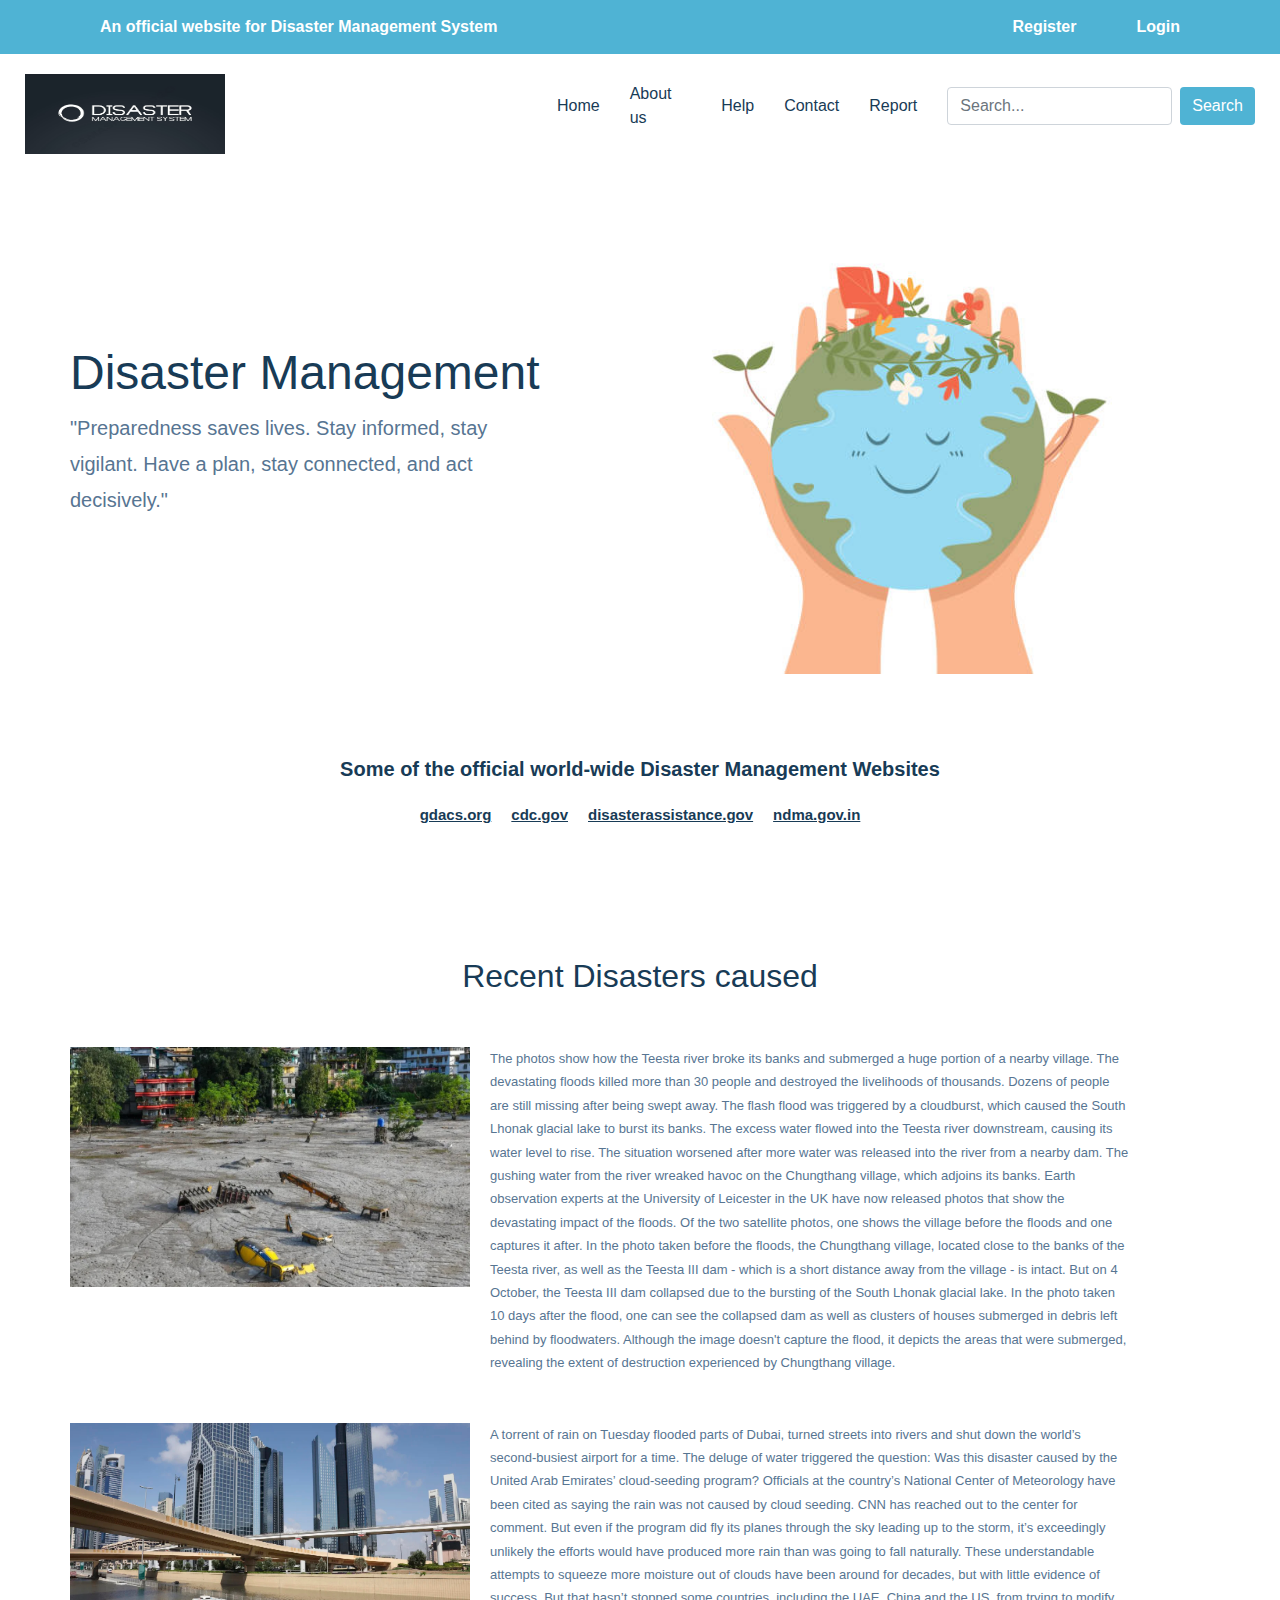
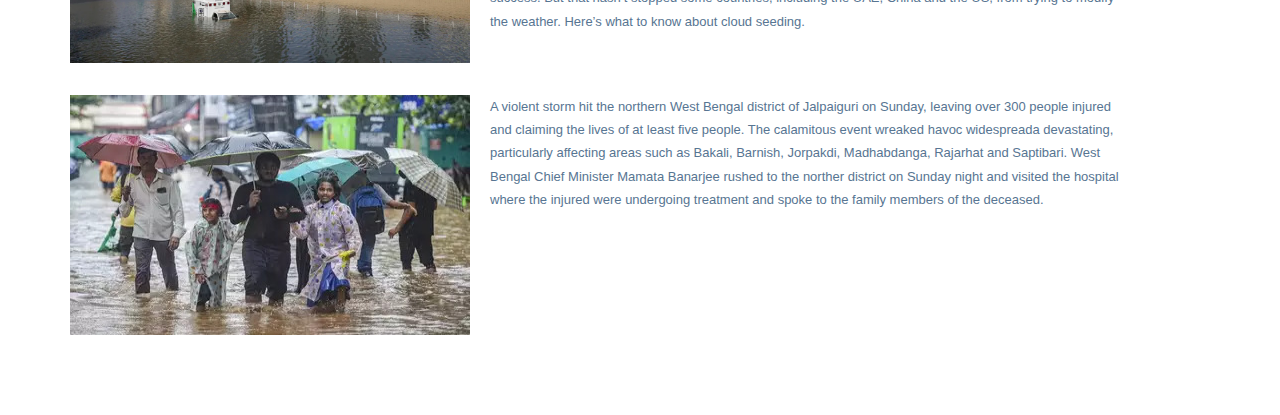
==== Homepage/index.html @ 7bd2d3ea "new fiels added" ====
<!DOCTYPE html>
<html lang="en">

<head>
    <meta charset="UTF-8">
    <meta name="viewport" content="width=device-width, initial-scale=1.0">
    <title>Homepage</title>
    <link rel="stylesheet" href="../assets/css/bootstrap.css">
    <link rel="stylesheet" href="style_homepage.css">
</head>

<body>
    <div class="top-banner">
        <div class="container">
            <div class="small-bold-text banner-text">An official website for Disaster Management System</div>
            <a href="../index" class="login-links">Login</a>
            <a href="../register" class="register-link">Register</a>
        </div>
    </div>
    <nav class="main-nav">
        <a href="#" class="logo">
            <img src="../assets/img/logo.jpg" alt="website logo">
            <!-- <p>DMS</p> -->
        </a>
        <div class="nav-links">
            <ul class="flex">
                <li><a href="../Homepage/index.html" class="hover-link">Home</a></li>
                <li><a href="../about/about.html" class="hover-link">About us</a></li>
                <li><a href="#" class="hover-link">Help</a></li>
                <li><a href="#" class="hover-link">Contact</a></li>
                <li><a href="#" class="hover-link">Report</a></li>
                <!-- <li><a href="#" class="hover-link">Community</a></li> -->
                <form class="d-flex">
                    <input type="search" name="search" class="search form-control me-2" id="search"
                        placeholder="Search...">
                    <button type="submit" class="btn btn-primary">Search</button>
                </form>
            </ul>
        </div>
    </nav>

    <header>
        <div class="container header-section flex">
            <div class="header-left">
                <h1>Disaster Management</h1>
                <p>"Preparedness saves lives. Stay informed, stay vigilant. Have a plan, stay connected, and act
                    decisively."

                </p>

            </div>
            <div class="header-right">
                <img src="earth.jpg" alt="hero image">
            </div>
        </div>
    </header>
    <section class="websites">
        <div class="container">
            <div class="small-bold-text website-header">Some of the official world-wide Disaster Management Websites
                <div class="link-website flex">
                    <a href="https://www.gdacs.org/" class="company-logo">gdacs.org</a>
                    <a href="https://www.cdc.gov/niosh/topics/emres/sitemgt.html" class="company-logo">cdc.gov</a>
                    <a href="https://www.disasterassistance.gov/" class="company-logo">disasterassistance.gov</a>
                    <a href="https://www.ndma.gov.in/" class="company-logo">ndma.gov.in</a>
                </div>
            </div>

        </div>
    </section>
    <section class="feature-section">
        <div class="container">
            <div class="feature-header">
                <h2 class="text-center">Recent Disasters caused</h2>
            </div>
            <div id="recent-disasters">
                <div class="disasters-contains">
                    <div class="internals">
                        <div class="image-contains">
                            <img src="_131974836_gettyimages-1715805990-1.jpg.jpg" alt="">
                        </div>
                        <div class="text-contains">
                            <p>The photos show how the Teesta river broke its banks and submerged a huge portion of a
                                nearby village.
                                The devastating floods killed more than 30 people and destroyed the livelihoods of
                                thousands.
                                Dozens of people are still missing after being swept away.
                                The flash flood was triggered by a cloudburst, which caused the South Lhonak glacial
                                lake to burst its banks. The excess water flowed into the Teesta river downstream,
                                causing its water level to rise.
                                The situation worsened after more water was released into the river from a nearby dam.
                                The gushing water from the river wreaked havoc on the Chungthang village, which adjoins
                                its banks. Earth observation experts at the University of Leicester in the UK have now
                                released photos that show the devastating impact of the floods.
                                Of the two satellite photos, one shows the village before the floods and one captures it
                                after.
                                In the photo taken before the floods, the Chungthang village, located close to the banks
                                of the Teesta river, as well as the Teesta III dam - which is a short distance away from
                                the village - is intact. But on 4 October, the Teesta III dam collapsed due to the
                                bursting of the South Lhonak glacial lake.
                                In the photo taken 10 days after the flood, one can see the collapsed dam as well as
                                clusters of houses submerged in debris left behind by floodwaters.
                                Although the image doesn't capture the flood, it depicts the areas that were submerged,
                                revealing the extent of destruction experienced by Chungthang village.</p>
                        </div>
                    </div>
                    <div class="internals">
                        <div class="image-contains">
                            <img src="2ndDisaster.jpg" alt="">
                        </div>
                        <div class="text-contains">
                            <p>A torrent of rain on Tuesday flooded parts of Dubai, turned streets into rivers and shut
                                down the world’s second-busiest airport for a time. The deluge of water triggered the
                                question: Was this disaster caused by the United Arab Emirates’ cloud-seeding program?

                                Officials at the country’s National Center of Meteorology have been cited as saying the
                                rain was not caused by cloud seeding. CNN has reached out to the center for comment.

                                But even if the program did fly its planes through the sky leading up to the storm, it’s
                                exceedingly unlikely the efforts would have produced more rain than was going to fall
                                naturally.

                                These understandable attempts to squeeze more moisture out of clouds have been around
                                for decades, but with little evidence of success.

                                But that hasn’t stopped some countries, including the UAE, China and the US, from trying
                                to modify the weather.

                                Here’s what to know about cloud seeding.</p>
                        </div>
                    </div>
                    <div class="internals">
                        <div class="image-contains">
                            <img src="3rdDisaster.jpg" alt="">
                        </div>
                        <div class="text-contains">
                            <p>
                                A violent storm hit the northern West Bengal district of Jalpaiguri on Sunday,
                                leaving over 300 people injured and claiming the lives of at least five people.
                                The calamitous event wreaked havoc widespreada devastating, particularly affecting
                                areas such as Bakali, Barnish, Jorpakdi, Madhabdanga, Rajarhat and Saptibari.
                                West Bengal Chief Minister Mamata Banarjee rushed to the norther district on Sunday
                                night and
                                visited the hospital where the injured were undergoing treatment and spoke to the family
                                members of the deceased.
                            </p>
                        </div>
                    </div>
                </div>
            </div>
            <div class="features-area flex">
                <div class="features-card">

                </div>
            </div>
        </div>
    </section>
    <section class="big-feature"></section>
    <section class="big-feature"></section>
    <section class="big-feature"></section>
    <section class="videos"></section>
</body>

</html>
---- Homepage/style_homepage.css ----
*{
    margin: 0;
    padding: 0;
    box-sizing: border-box;
}

:root{
    --primary-text-color: #183b56;
    --secondary-text-color: #577592;
    --accent-color: #2294ed;
    --accent-color-dark: #1d69a3;
    --padding-inline-section: 20px;
}

body{
    font-family: Arial, sans-serif;
    color: var(--primary-text-color);
}
h1{
    font-size: 3rem;
}
h2{
    font-size: 2rem;
}
h3{
    font-size: 1.5rem;
}
p{
    font-family: sans-serif;
    font-size: 1.25rem;
    color: var(--secondary-text-color);
    line-height: 1.8em;
}

a{
    text-decoration: none;
    display: inline-block;
}
ul{
    list-style: none;
}

.small-bold-text{
    font-size: 1rem;
    font-weight: 700;
}

.container{
    max-width: 1180px;
    margin-inline: auto;
    padding-inline: var(--padding-inline-section);
}
.flex{
    display: flex;
    align-items: center;
}
.hover-link{
    color: var(--primary-text-color);
    transition: 0.2s ease-in-out;
}
.hover-link:hover{
    color: var(--accent-color);
}
.banner-text{
    color: white;
    padding: 15px 30px;
    text-align: center;
    display: inline-block;
}

.top-banner{
    background-color: #4fb3d4;
}

.login-links{
    float: right;
    padding: 15px 30px;
    color: white;
    font-weight: 600;
    transition: 2s;
}
.login-links:hover{
    color: var(--primary-text-color);
}
.top-banner .register-link{
    float: right;
    padding: 15px 30px;
    color: white;
    font-weight: 600;
    transition: 2s;
}
.top-banner .register-link:hover{
    color: var(--primary-text-color);
}
.logo img {
    width: 200px; /* Set the width to your desired size */
     /* Let the height adjust proportionally */
     height: 80px;
        margin-right: 300px;

}
.main-nav {
    display: flex;
    justify-content: center;
    align-items: center; /* Center items vertically */
    margin-top: 20px;
}

.nav-links ul {
    display: flex; /* Add this to make the ul a flex container */
    justify-content: end; /* Align the links to the end (right) */
    gap: 30px;
}
.nav-links{
    flex-basis: 730px;
}

header{
    padding: 50px var(--padding-inline-section);

}
.header-right{
    padding-top: 20px;
}
.header-section{
    justify-content: center;
    gap: 50px;
}
.header-right img{
    width: 600px;
    
}
.website-header{
    text-align: center;
    margin-block: 30px;
    color: var(--primary-text-color);
    font-size: 20px;
}
.link-website {
    display: flex;
    justify-content: center; /* Center align the links horizontally */
    gap: 20px; /* Add some space between the links */
}

.company-logo {
    text-decoration: none;
    color: var(--primary-text-color); /* Set the text color */
    font-weight: bold;
    margin-block:20px;
    font-size: 15px;
    text-decoration: underline;
}

.company-logo:hover {
    color: var(--accent-color); /* Change text color on hover */
}
.feature-section{
    padding: 80px var(--padding-inline-section);
}
.feature-header{
    text-align: center;
}
.feature-header h2{
    margin-bottom: px;
}
#recent-disasters{
    width: 100vw;
    display: flex;
    margin-top: 20px;
}
.internals{
    display: flex;
    gap: 20px;
    margin-top: 2rem;
}
#disasters-contains{
    margin-top: 2rem;
    /* border: 2px solid #183b56; */
    display: flex;
    gap: 25px;
    width: 80%;
    /* flex-direction: column; */
    /* justify-content: center; */
    /* align-items: ; */
}

.image-contains img{
    width: 25rem;
    height:15rem;
}
.text-contains{
    width: 50%;
}
.text-contains p{
    
    /* display: inline; */
    font-size: 13px;
    font-family: Arial, Helvetica, sans-serif;
}

.btn-primary{
    background-color: #4fb3d4;
    border: #4fb3d4;
}
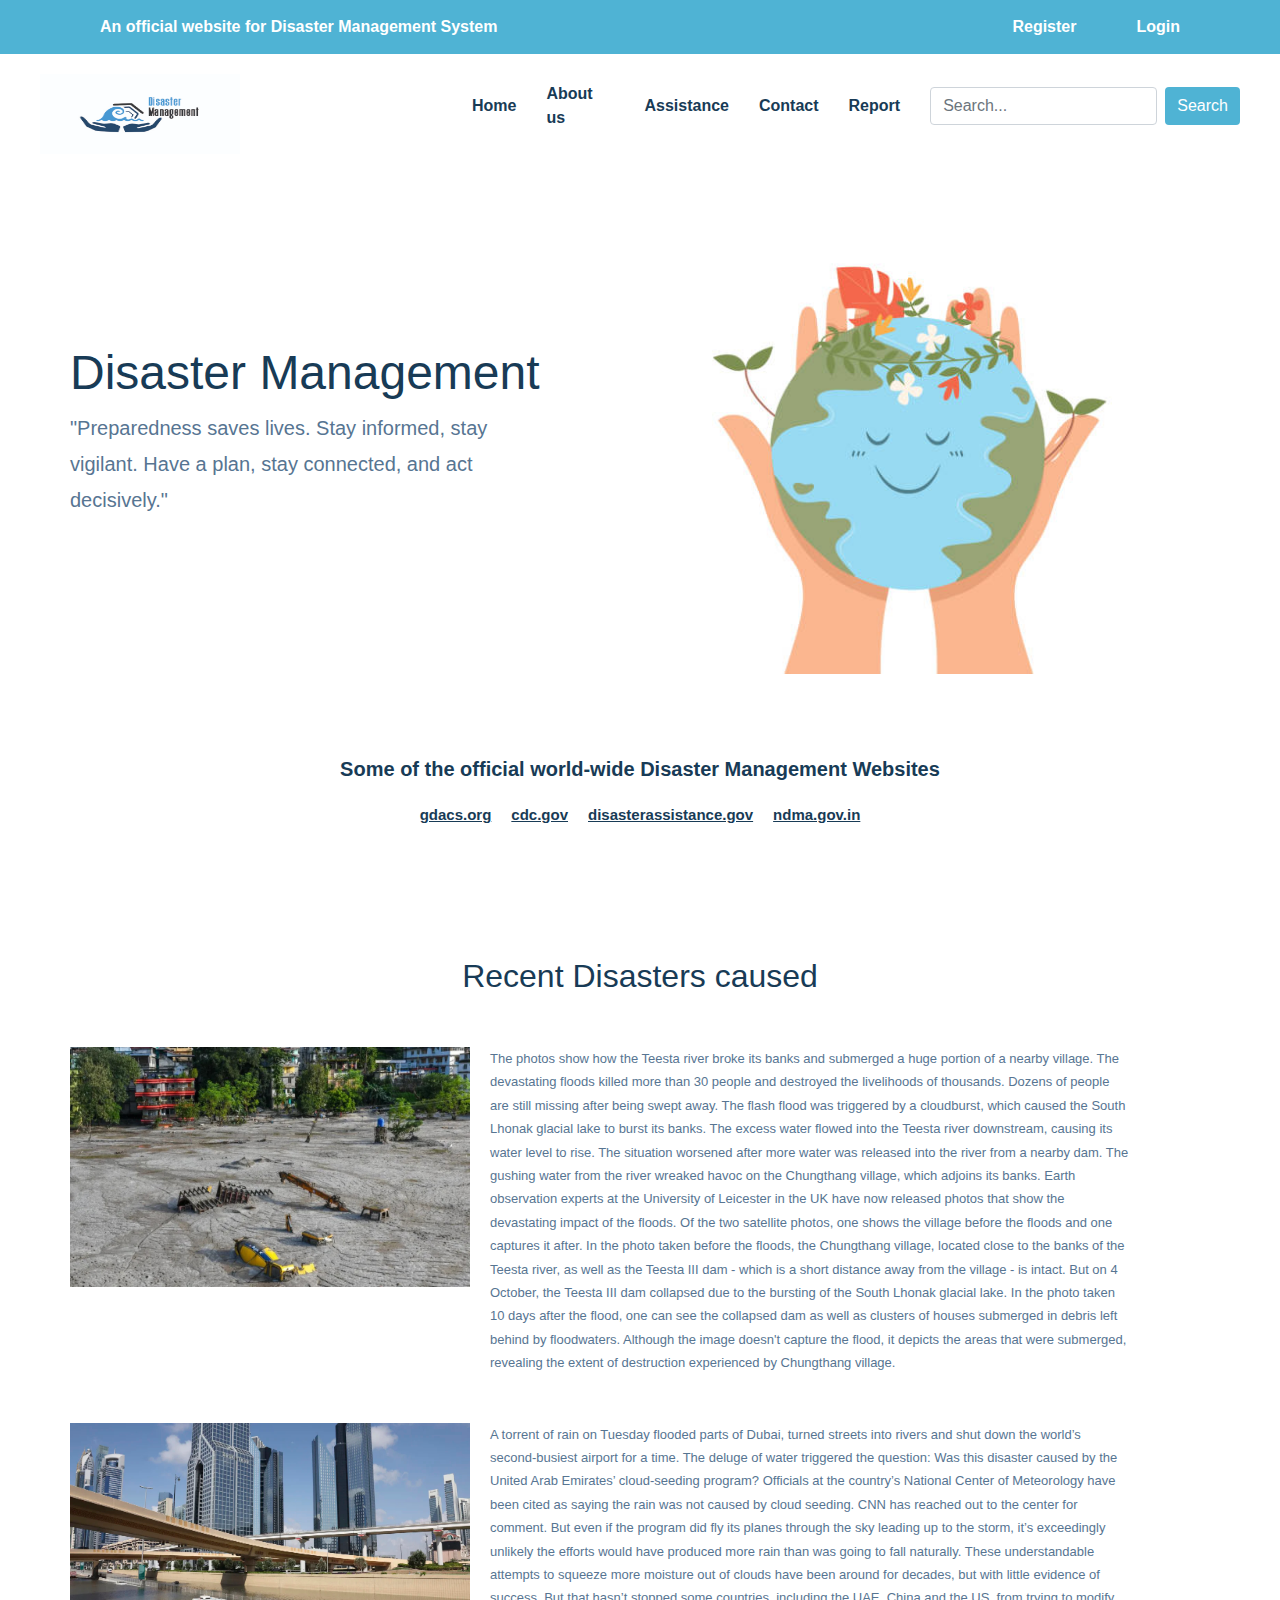
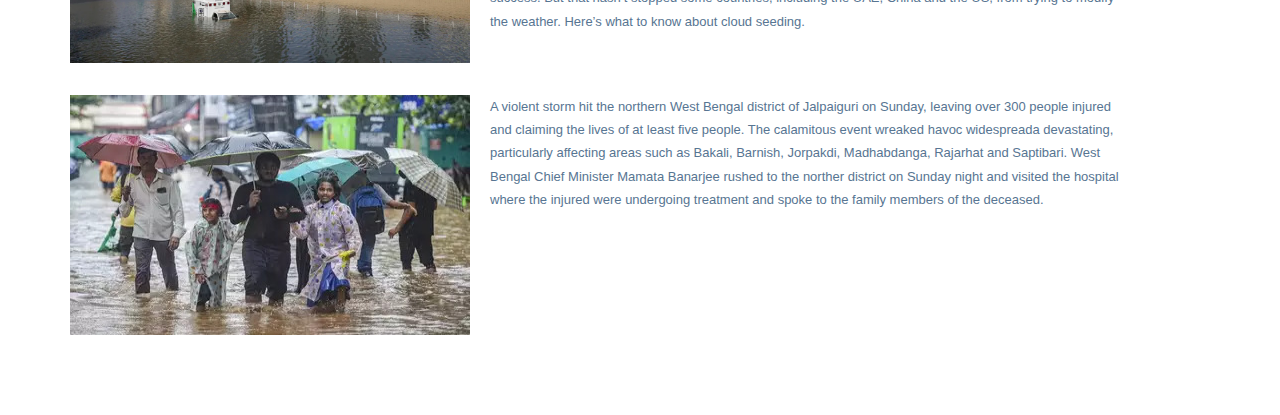
==== commit 291e3853: "new files added" ====
--- a/Homepage/index.html
+++ b/Homepage/index.html
@@ -26,9 +26,9 @@
             <ul class="flex">
                 <li><a href="../Homepage/index.html" class="hover-link">Home</a></li>
                 <li><a href="../about/about.html" class="hover-link">About us</a></li>
-                <li><a href="#" class="hover-link">Help</a></li>
+                <li><a href="../request/index.html" class="hover-link">Assistance</a></li>
                 <li><a href="#" class="hover-link">Contact</a></li>
-                <li><a href="#" class="hover-link">Report</a></li>
+                <li><a href="../report/index.html" class="hover-link">Report</a></li>
                 <!-- <li><a href="#" class="hover-link">Community</a></li> -->
                 <form class="d-flex">
                     <input type="search" name="search" class="search form-control me-2" id="search"
--- a/Homepage/style_homepage.css
+++ b/Homepage/style_homepage.css
@@ -96,7 +96,7 @@
     width: 200px; /* Set the width to your desired size */
      /* Let the height adjust proportionally */
      height: 80px;
-        margin-right: 300px;
+        margin-right: 200px;
 
 }
 .main-nav {
@@ -112,7 +112,11 @@
     gap: 30px;
 }
 .nav-links{
-    flex-basis: 730px;
+    flex-basis: 800px;
+}
+
+.nav-links a{
+    font-weight: bold;
 }
 
 header{
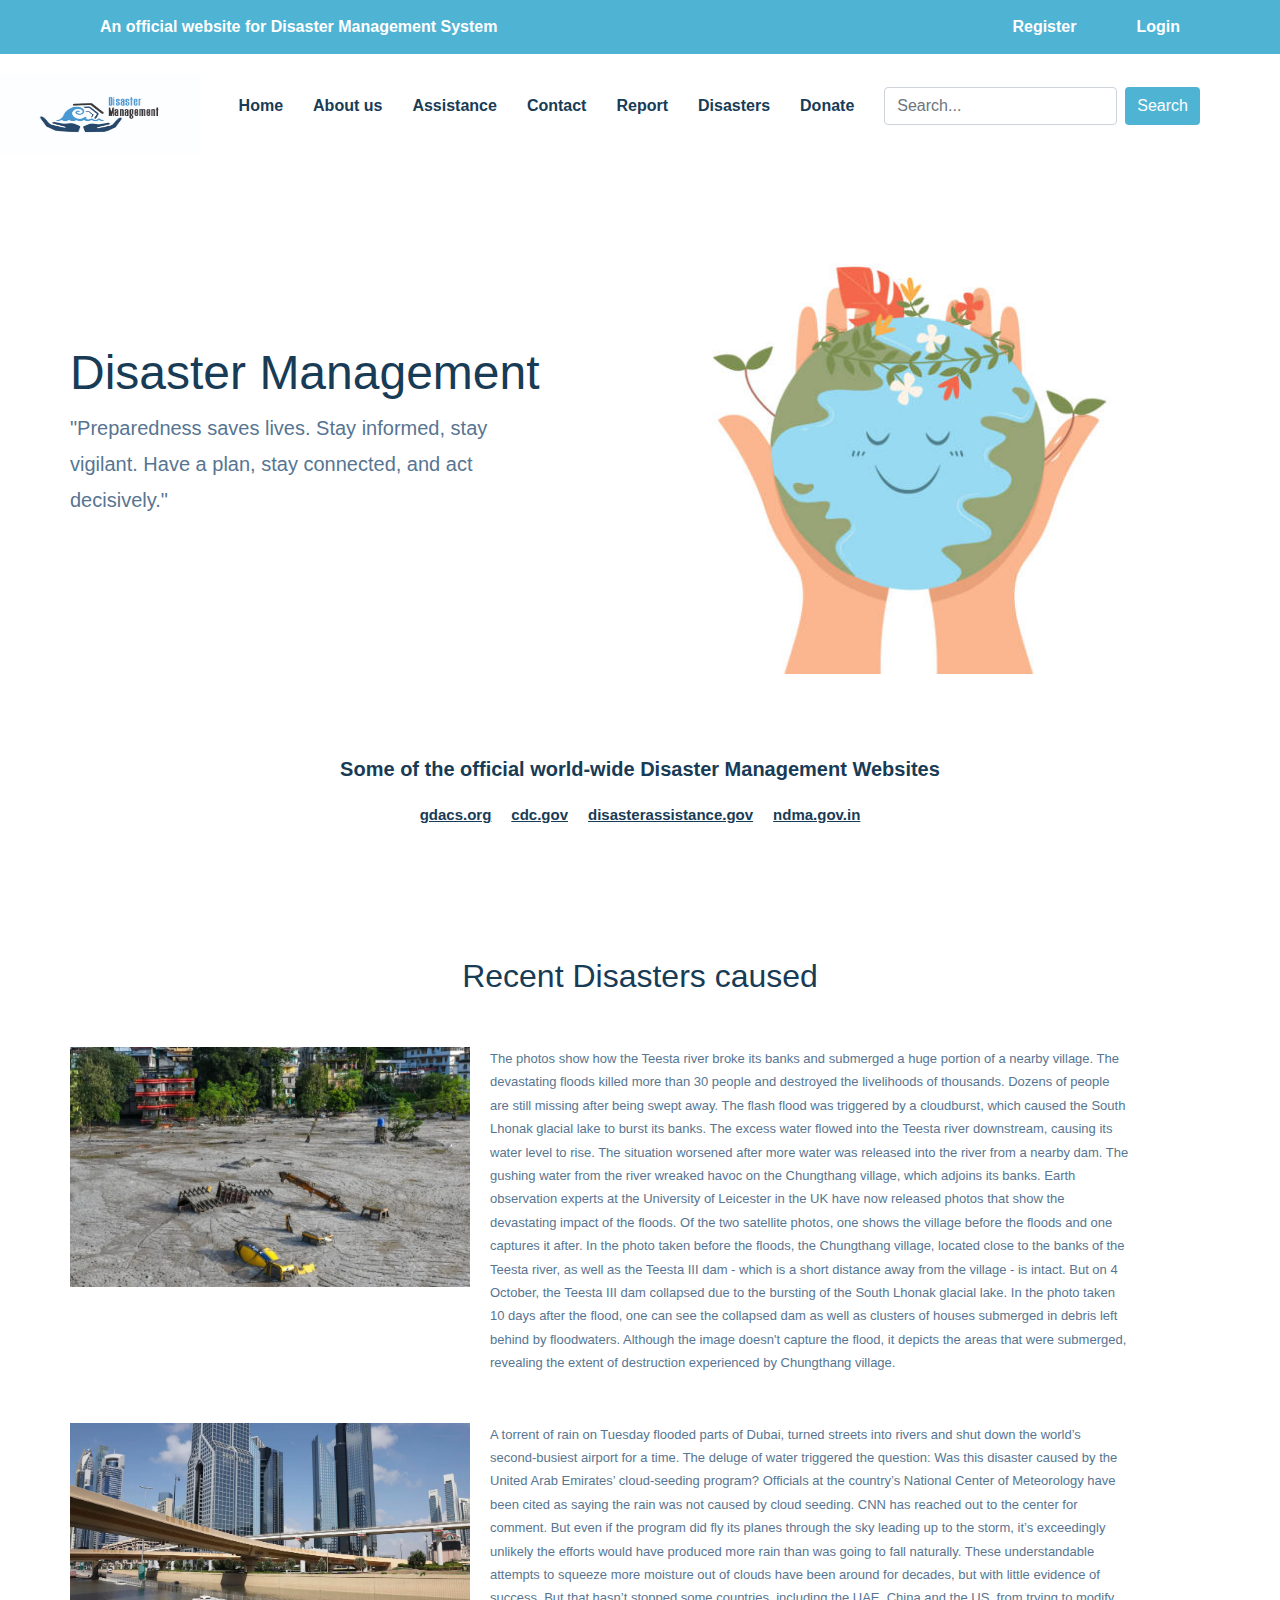
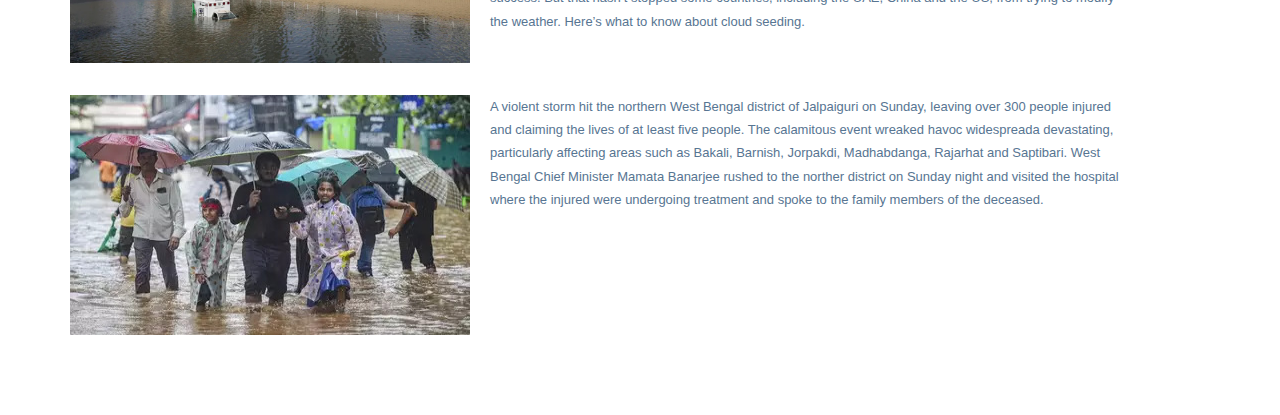
==== commit 16c14861: "major chaanges in features and design" ====
--- a/Homepage/index.html
+++ b/Homepage/index.html
@@ -4,7 +4,7 @@
 <head>
     <meta charset="UTF-8">
     <meta name="viewport" content="width=device-width, initial-scale=1.0">
-    <title>Homepage</title>
+    <title>Reported Disaster</title>
     <link rel="stylesheet" href="../assets/css/bootstrap.css">
     <link rel="stylesheet" href="style_homepage.css">
 </head>
@@ -20,7 +20,6 @@
     <nav class="main-nav">
         <a href="#" class="logo">
             <img src="../assets/img/logo.jpg" alt="website logo">
-            <!-- <p>DMS</p> -->
         </a>
         <div class="nav-links">
             <ul class="flex">
@@ -29,7 +28,8 @@
                 <li><a href="../request/index.html" class="hover-link">Assistance</a></li>
                 <li><a href="#" class="hover-link">Contact</a></li>
                 <li><a href="../report/index.html" class="hover-link">Report</a></li>
-                <!-- <li><a href="#" class="hover-link">Community</a></li> -->
+                <li><a href="../disasters/index" class="hover-link">Disasters</a></li>
+                <li><a href="#" class="hover-link">Donate</a></li>
                 <form class="d-flex">
                     <input type="search" name="search" class="search form-control me-2" id="search"
                         placeholder="Search...">
--- a/Homepage/style_homepage.css
+++ b/Homepage/style_homepage.css
@@ -95,13 +95,13 @@
 .logo img {
     width: 200px; /* Set the width to your desired size */
      /* Let the height adjust proportionally */
-     height: 80px;
-        margin-right: 200px;
+    height: 80px;
+    margin-right: 0px;
 
 }
 .main-nav {
     display: flex;
-    justify-content: center;
+    justify-content: start;
     align-items: center; /* Center items vertically */
     margin-top: 20px;
 }
@@ -112,7 +112,7 @@
     gap: 30px;
 }
 .nav-links{
-    flex-basis: 800px;
+    flex-basis: 1000px;
 }
 
 .nav-links a{
